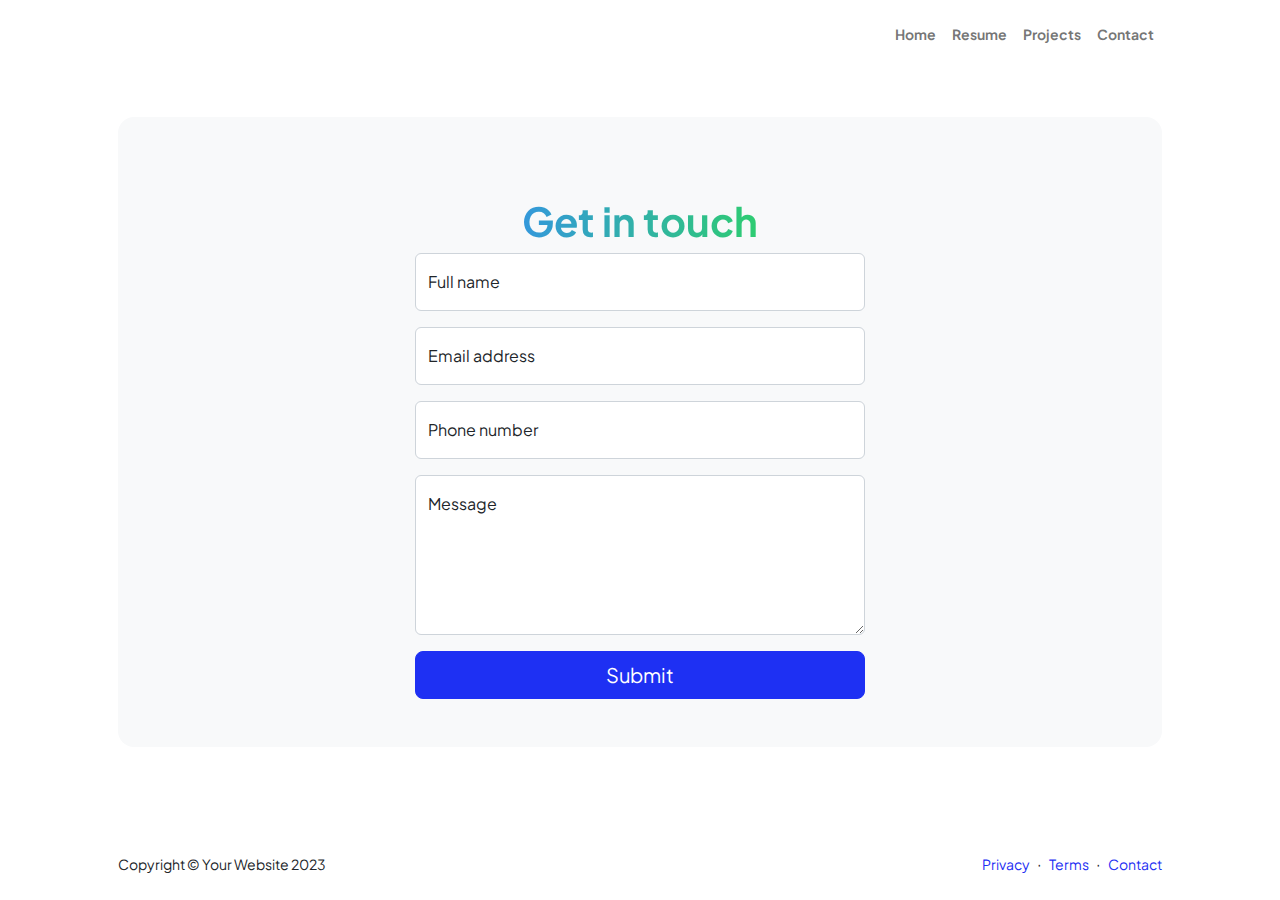
==== contact.html @ 3c0eb4f4 "first commit" ====
<!DOCTYPE html>
<html lang="en">
<head>
    <meta charset="utf-8" />
    <meta name="viewport" content="width=device-width, initial-scale=1, shrink-to-fit=no" />
    <meta name="description" content />
    <meta name="author" content />
    <title>Modern Business - Start Bootstrap Template</title>
    
    <link rel="icon" type="image/x-icon" href="assets/portfolioremovebg.png" />
    
    <link rel="preconnect" href="https://fonts.googleapis.com" />
    <link rel="preconnect" href="https://fonts.gstatic.com" crossorigin />
    <link href="https://fonts.googleapis.com/css2?family=Plus+Jakarta+Sans:wght@100;200;300;400;500;600;700;800;900&amp;display=swap" rel="stylesheet" />
    
    <link href="https://cdn.jsdelivr.net/npm/bootstrap-icons@1.8.1/font/bootstrap-icons.css" rel="stylesheet" />
    
    <link href="css/styles.css" rel="stylesheet" />
   
   
    <link rel="stylesheet" href="https://cdn.jsdelivr.net/npm/sweetalert2@11/dist/sweetalert2.min.css">
    <link href="https://cdn.jsdelivr.net/npm/aos@2.3.4/dist/aos.css" rel="stylesheet">

</head>
<body class="d-flex flex-column">
    <main class="flex-shrink-0">
       
        <nav class="navbar navbar-expand-lg navbar-light bg-white py-3">
            <div class="container px-5">
                <button class="navbar-toggler" type="button" data-bs-toggle="collapse" data-bs-target="#navbarSupportedContent" aria-controls="navbarSupportedContent" aria-expanded="false" aria-label="Toggle navigation"><span class="navbar-toggler-icon"></span></button>
                <div class="collapse navbar-collapse" id="navbarSupportedContent">
                    <ul class="navbar-nav ms-auto mb-2 mb-lg-0 small fw-bolder">
                        <li class="nav-item"><a class="nav-link" href="index.html">Home</a></li>
                        <li class="nav-item"><a class="nav-link" href="resume.html">Resume</a></li>
                        <li class="nav-item"><a class="nav-link" href="projects.html">Projects</a></li>
                        <li class="nav-item"><a class="nav-link" href="contact.html">Contact</a></li>
                    </ul>
                </div>
            </div>
        </nav>
       
        <section class="py-5">
            <div class="container px-5">
               
                <div  data-aos="zoom-out-down" class="bg-light rounded-4 py-5 px-4 px-md-5">
                    <div class="text-center mb-2">
                        <img style="width: 60px;" src="https://cdn4.iconfinder.com/data/icons/chat-and-social-networking/50/98-1024.png" alt="" />
                    </div>
                    <div class="text-center">
                        <h1 id="b1" class="fw-bolder">Get in touch</h1>
                    </div>
                    <div class="row gx-5 justify-content-center">
                        <div class="col-lg-8 col-xl-6">
                           
                            <form id="contactForm" action="https://formspree.io/f/mgegobqw" method="post">
                               

                                <div class="form-floating mb-3">
                                    <input class="form-control" name="name" type="text" placeholder="Enter your name..." required />
                                    <label for="name">Full name</label>
                                </div>
                               
                                <div class="form-floating mb-3">
                                    <input class="form-control" name="_replyto" type="email" placeholder="name@example.com" required />
                                    <label for="email">Email address</label>
                                </div>
                               
                                <div class="form-floating mb-3">
                                    <input class="form-control" name="phone" type="tel" placeholder="(123) 456-7890" />
                                    <label for="phone">Phone number</label>
                                </div>
                                
                                <div class="form-floating mb-3">
                                    <textarea class="form-control" name="message" type="text" placeholder="Enter your message here..." style="height: 10rem" required></textarea>
                                    <label for="message">Message</label>
                                </div>
                               

                                <div class="d-grid"><button id="submitButton" class="btn btn-primary btn-lg" type="submit">Submit</button></div>
                            </form>
    
                        </div>
                    </div>
                </div>
            </div>
        </section>
    </main>
    
    <footer class="bg-white py-4 mt-auto">
        <div class="container px-5">
            <div class="row align-items-center justify-content-between flex-column flex-sm-row">
                <div class="col-auto"><div class="small m-0">Copyright &copy; Your Website 2023</div></div>
                <div class="col-auto">
                    <a  style="text-decoration: none;" class="small" href="#!">Privacy</a>
                    <span class="mx-1">&middot;</span>
                    <a  style="text-decoration: none;" class="small" href="#!">Terms</a>
                    <span class="mx-1">&middot;</span>
                    <a style="text-decoration: none;" class="small" href="#!">Contact</a>
                </div>
            </div>
        </div>
    </footer>
   
    <script src="https://cdn.jsdelivr.net/npm/bootstrap@5.2.3/dist/js/bootstrap.bundle.min.js"></script>
   
    <script src="js/scripts.js"></script>
   
    <script src="https://cdn.startbootstrap.com/sb-forms-latest.js"></script>

    
    <script src="https://cdn.jsdelivr.net/npm/sweetalert2@11/dist/sweetalert2.min.js"></script>
    <script src="https://cdn.jsdelivr.net/npm/aos@2.3.4/dist/aos.js"></script>

    <script>
        document.getElementById("contactForm").addEventListener("submit", function(event) {
            event.preventDefault(); 
            


            var form = this;
            var formData = new FormData(form);
            var xhr = new XMLHttpRequest();
            xhr.open(form.method, form.action);
            xhr.setRequestHeader("Accept", "application/json");
            xhr.onreadystatechange = function() {
                if (xhr.readyState !== XMLHttpRequest.DONE) return;
                if (xhr.status === 200) {
                   

                    form.reset();
                    Swal.fire({
                        icon: 'success',
                        title: 'Success',
                        text: 'Form submitted successfully!',
                    });
                } else {
                   

                    console.error('Form submission failed!');
                }
            };
            xhr.send(formData);
        });

        document.addEventListener('DOMContentLoaded', function() {
            AOS.init({
                duration: 1000 
            });
        });



    </script>
    
   
</body>
</html>
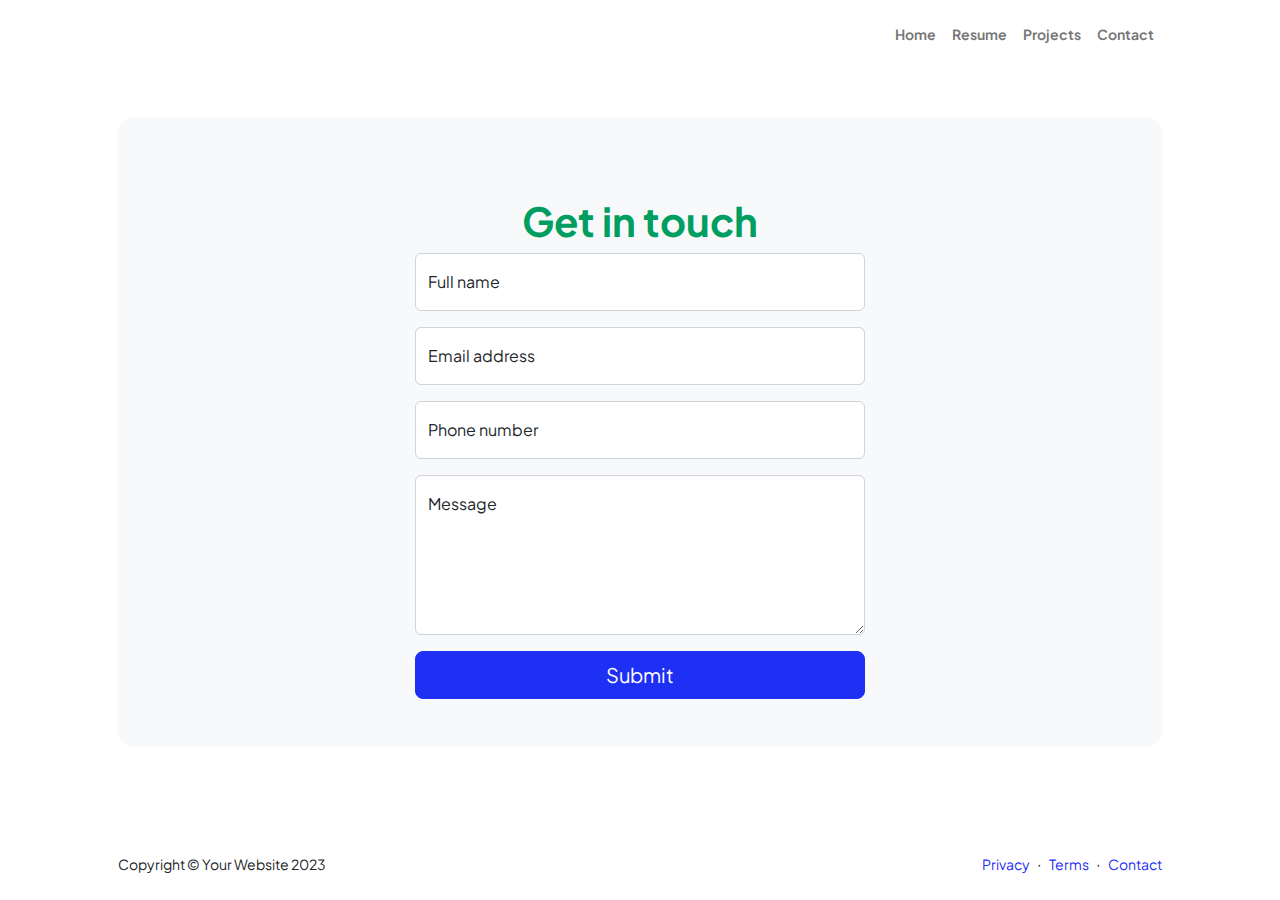
==== commit a495deaa: "second commit" ====
--- a/contact.html
+++ b/contact.html
@@ -5,7 +5,7 @@
     <meta name="viewport" content="width=device-width, initial-scale=1, shrink-to-fit=no" />
     <meta name="description" content />
     <meta name="author" content />
-    <title>Modern Business - Start Bootstrap Template</title>
+    <title>Portfolio</title>
     
     <link rel="icon" type="image/x-icon" href="assets/portfolioremovebg.png" />
     
